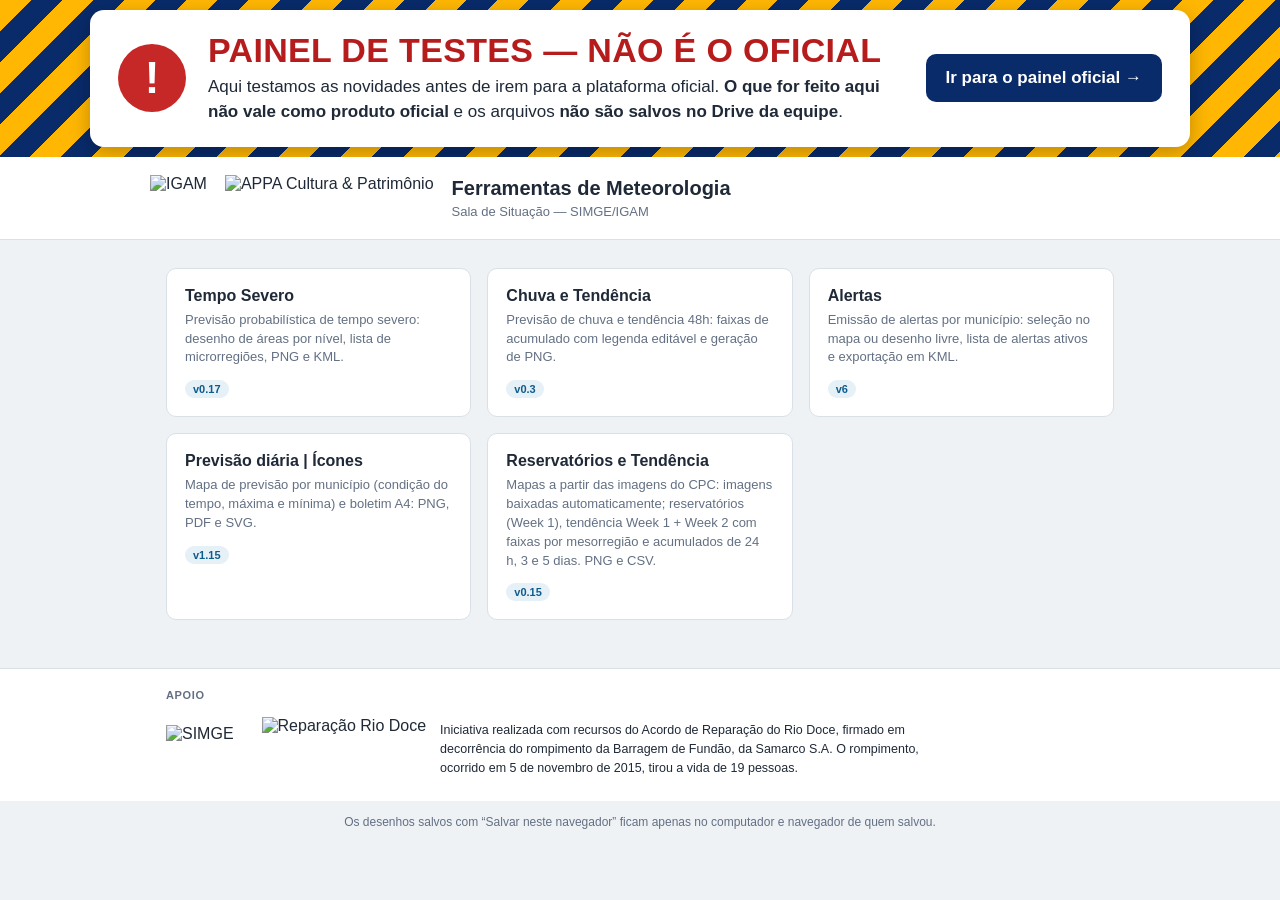
==== index.html @ 02627e4a "Painel de testes: aviso grande de que não é o painel oficial, com link para o oficial Co-Authored-By" ====
<!doctype html>
<html lang="pt-BR">
<head>
<meta charset="utf-8">
<meta name="viewport" content="width=device-width,initial-scale=1">
<title>[TESTES] Ferramentas de Meteorologia — SIMGE/IGAM</title>
<style>
:root{--azul:#0f5c8c;--texto:#1f2937;--suave:#637083;--borda:#d9e0e7;--fundo:#eef2f5}
*{box-sizing:border-box}
body{margin:0;font-family:Arial,Helvetica,sans-serif;color:var(--texto);background:var(--fundo)}
header{background:#fff;border-bottom:1px solid var(--borda)}
.wrap{max-width:980px;margin:0 auto;padding:0 16px}
.top{display:flex;align-items:center;gap:18px;padding:18px 0;flex-wrap:wrap}
.top img{height:46px;object-fit:contain}
.top h1{font-size:20px;margin:0}
.top p{margin:4px 0 0;font-size:13px;color:var(--suave)}
main.wrap{padding:28px 16px 40px}
.grid{display:grid;grid-template-columns:repeat(auto-fit,minmax(260px,1fr));gap:16px}
.card{display:block;background:#fff;border:1px solid var(--borda);border-radius:10px;padding:18px;text-decoration:none;color:inherit;transition:box-shadow .15s,border-color .15s}
a.card:hover{border-color:var(--azul);box-shadow:0 2px 10px #0f5c8c22}
.card h2{font-size:16px;margin:0 0 6px}
.card p{font-size:13px;line-height:1.45;color:var(--suave);margin:0 0 12px}
.tag{display:inline-block;font-size:11px;font-weight:700;padding:3px 8px;border-radius:99px;background:#e6f0f7;color:var(--azul)}
.card.off{opacity:.6}
.card.off .tag{background:#eee;color:#666}
.apoio{background:#fff;border-top:1px solid var(--borda);margin-top:8px}
.apoio .wrap{display:flex;align-items:center;gap:28px;padding:20px 16px;flex-wrap:wrap}
.apoio .rotulo{font-size:11px;font-weight:700;letter-spacing:.06em;text-transform:uppercase;color:var(--suave);width:100%;margin-bottom:-12px}
.apoio img.appa{height:48px}
.rio{display:flex;align-items:center;gap:14px;flex:1;min-width:280px}
.rio img{height:64px;flex:none}
.rio p{margin:0;font-size:12.5px;line-height:1.5;color:var(--texto);max-width:520px}
footer{font-size:12px;color:var(--suave);text-align:center;padding:14px 16px 24px}

/* aviso: painel de testes */
.teste{background:repeating-linear-gradient(135deg,#ffb703 0 22px,#092b6a 22px 44px);padding:10px 0}
.teste .caixa{max-width:1100px;margin:0 auto;background:#fff;border-radius:14px;padding:22px 28px;display:flex;gap:22px;align-items:center;flex-wrap:wrap;box-shadow:0 6px 20px rgba(0,0,0,.25)}
.teste .ic{flex:none;width:68px;height:68px;border-radius:50%;background:#c62828;color:#fff;display:grid;place-items:center;font:900 44px/1 Arial,sans-serif}
.teste .tx{flex:1;min-width:260px}
.teste h2{margin:0 0 6px;font-size:34px;line-height:1.1;color:#b71c1c;letter-spacing:.01em;text-transform:uppercase}
.teste p{margin:0;font-size:17px;line-height:1.45;color:#1f2937}
.teste a.oficial{flex:none;display:inline-block;background:#092b6a;color:#fff;text-decoration:none;font-weight:700;font-size:17px;padding:14px 20px;border-radius:10px}
.teste a.oficial:hover{background:#0f5c8c}
@media (max-width:640px){.teste h2{font-size:26px}.teste .caixa{padding:18px}}
</style>
</head>
<body>
<div class="teste" role="alert"><div class="caixa">
  <div class="ic" aria-hidden="true">!</div>
  <div class="tx">
    <h2>Painel de TESTES — não é o oficial</h2>
    <p>Aqui testamos as novidades antes de irem para a plataforma oficial. <b>O que for feito aqui não vale como produto oficial</b> e os arquivos <b>não são salvos no Drive da equipe</b>.</p>
  </div>
  <a class="oficial" href="https://sala-situacao-igam.github.io/ferramentas-meteorologia/">Ir para o painel oficial →</a>
</div></div>
<header><div class="wrap top">
  <img src="assets/logo_igam.png" alt="IGAM">
  <img src="assets/logo_appa.png" alt="APPA Cultura &amp; Patrimônio">
  <div><h1>Ferramentas de Meteorologia</h1><p>Sala de Situação — SIMGE/IGAM</p></div>
</div></header>
<main class="wrap"><div class="grid">
  <a class="card" href="tempo-severo/plataforma.html">
    <h2>Tempo Severo</h2>
    <p>Previsão probabilística de tempo severo: desenho de áreas por nível, lista de microrregiões, PNG e KML.</p>
    <span class="tag">v0.17</span>
  </a>
  <a class="card" href="chuva/plataforma.html">
    <h2>Chuva e Tendência</h2>
    <p>Previsão de chuva e tendência 48h: faixas de acumulado com legenda editável e geração de PNG.</p>
    <span class="tag">v0.3</span>
  </a>
  <a class="card" href="alertas/plataforma.html">
    <h2>Alertas</h2>
    <p>Emissão de alertas por município: seleção no mapa ou desenho livre, lista de alertas ativos e exportação em KML.</p>
    <span class="tag">v6</span>
  </a>
  <a class="card" href="previsao/">
    <h2>Previsão diária | Ícones </h2>
    <p>Mapa de previsão por município (condição do tempo, máxima e mínima) e boletim A4: PNG, PDF e SVG.</p>
    <span class="tag">v1.15</span>
  </a>
  <a class="card" href="reservatorios/">
    <h2>Reservatórios e Tendência</h2>
    <p>Mapas a partir das imagens do CPC: imagens baixadas automaticamente; reservatórios (Week 1), tendência Week 1 + Week 2 com faixas por mesorregião e acumulados de 24 h, 3 e 5 dias. PNG e CSV.</p>
    <span class="tag">v0.15</span>
  </a>
</div></main>
<section class="apoio"><div class="wrap">
  <div class="rotulo">Apoio</div>
  <img class="appa" src="assets/logo_simge.png" alt="SIMGE">
  <div class="rio">
    <img src="assets/logo_reparacao_rio_doce.png" alt="Reparação Rio Doce">
    <p>Iniciativa realizada com recursos do Acordo de Reparação do Rio Doce, firmado em decorrência do rompimento da Barragem de Fundão, da Samarco S.A. O rompimento, ocorrido em 5 de novembro de 2015, tirou a vida de 19 pessoas.</p>
  </div>
</div></section>
<footer>Os desenhos salvos com “Salvar neste navegador” ficam apenas no computador e navegador de quem salvou.</footer>
</body>
</html>
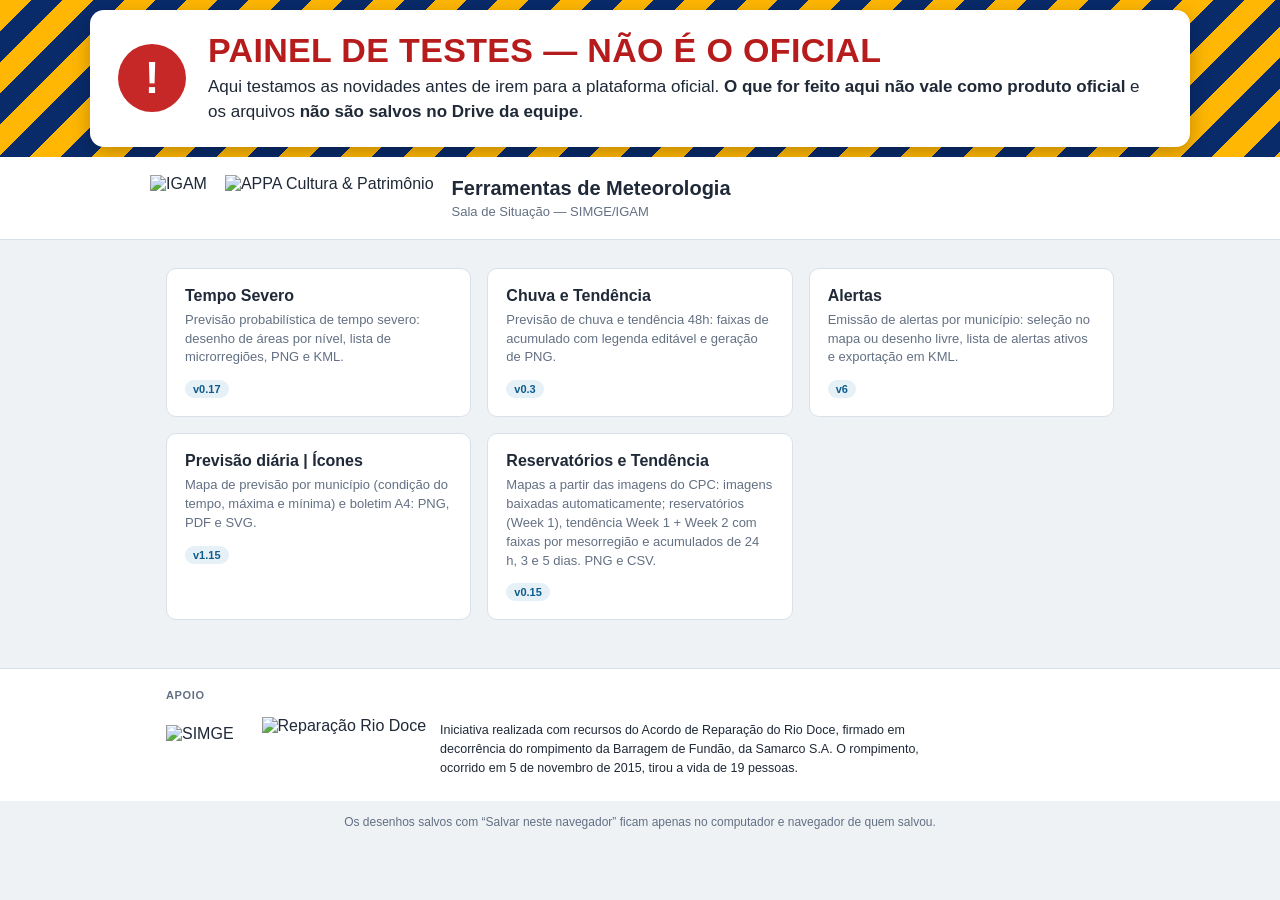
==== commit a28ec7e6: "Painel de testes: tira o botão para o painel oficial Co-Authored-By: Claude Opus 5.5 <noreply@anthro" ====
--- a/index.html
+++ b/index.html
@@ -39,8 +39,6 @@
 .teste .tx{flex:1;min-width:260px}
 .teste h2{margin:0 0 6px;font-size:34px;line-height:1.1;color:#b71c1c;letter-spacing:.01em;text-transform:uppercase}
 .teste p{margin:0;font-size:17px;line-height:1.45;color:#1f2937}
-.teste a.oficial{flex:none;display:inline-block;background:#092b6a;color:#fff;text-decoration:none;font-weight:700;font-size:17px;padding:14px 20px;border-radius:10px}
-.teste a.oficial:hover{background:#0f5c8c}
 @media (max-width:640px){.teste h2{font-size:26px}.teste .caixa{padding:18px}}
 </style>
 </head>
@@ -51,7 +49,6 @@
     <h2>Painel de TESTES — não é o oficial</h2>
     <p>Aqui testamos as novidades antes de irem para a plataforma oficial. <b>O que for feito aqui não vale como produto oficial</b> e os arquivos <b>não são salvos no Drive da equipe</b>.</p>
   </div>
-  <a class="oficial" href="https://sala-situacao-igam.github.io/ferramentas-meteorologia/">Ir para o painel oficial →</a>
 </div></div>
 <header><div class="wrap top">
   <img src="assets/logo_igam.png" alt="IGAM">
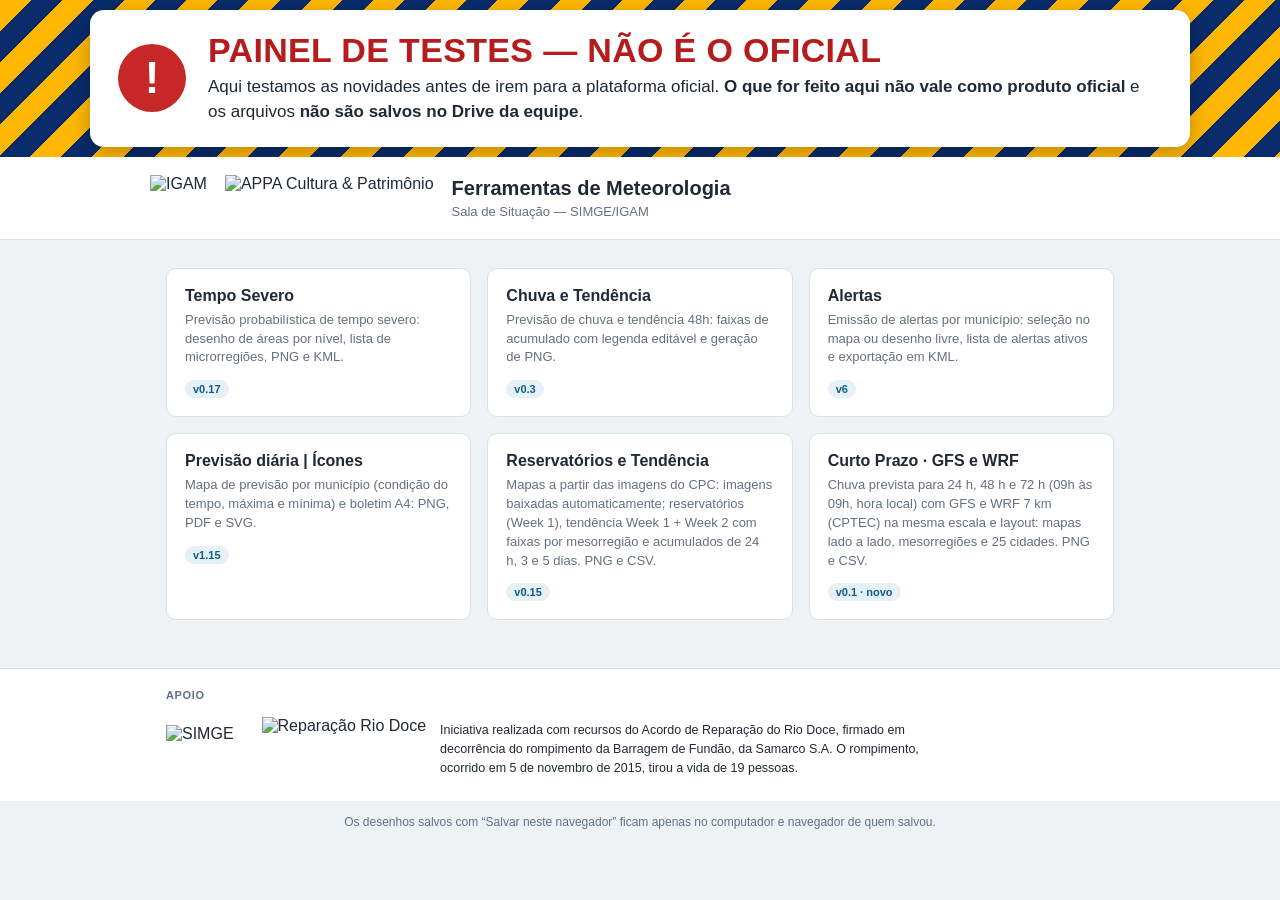
==== commit 171c0158: "Curto Prazo v0.1: página nova com GFS | WRF | Comparar (24/48/72 h), mesorregiões e 25 cidades Ferra" ====
--- a/index.html
+++ b/index.html
@@ -71,15 +71,20 @@
     <p>Emissão de alertas por município: seleção no mapa ou desenho livre, lista de alertas ativos e exportação em KML.</p>
     <span class="tag">v6</span>
   </a>
-  <a class="card" href="previsao/">
+  <a class="card" href="previsao/plataforma.html">
     <h2>Previsão diária | Ícones </h2>
     <p>Mapa de previsão por município (condição do tempo, máxima e mínima) e boletim A4: PNG, PDF e SVG.</p>
     <span class="tag">v1.15</span>
   </a>
-  <a class="card" href="reservatorios/">
+  <a class="card" href="reservatorios/plataforma.html">
     <h2>Reservatórios e Tendência</h2>
     <p>Mapas a partir das imagens do CPC: imagens baixadas automaticamente; reservatórios (Week 1), tendência Week 1 + Week 2 com faixas por mesorregião e acumulados de 24 h, 3 e 5 dias. PNG e CSV.</p>
     <span class="tag">v0.15</span>
+  </a>
+  <a class="card" href="curto-prazo/plataforma.html">
+    <h2>Curto Prazo · GFS e WRF</h2>
+    <p>Chuva prevista para 24 h, 48 h e 72 h (09h às 09h, hora local) com GFS e WRF 7 km (CPTEC) na mesma escala e layout: mapas lado a lado, mesorregiões e 25 cidades. PNG e CSV.</p>
+    <span class="tag">v0.1 · novo</span>
   </a>
 </div></main>
 <section class="apoio"><div class="wrap">
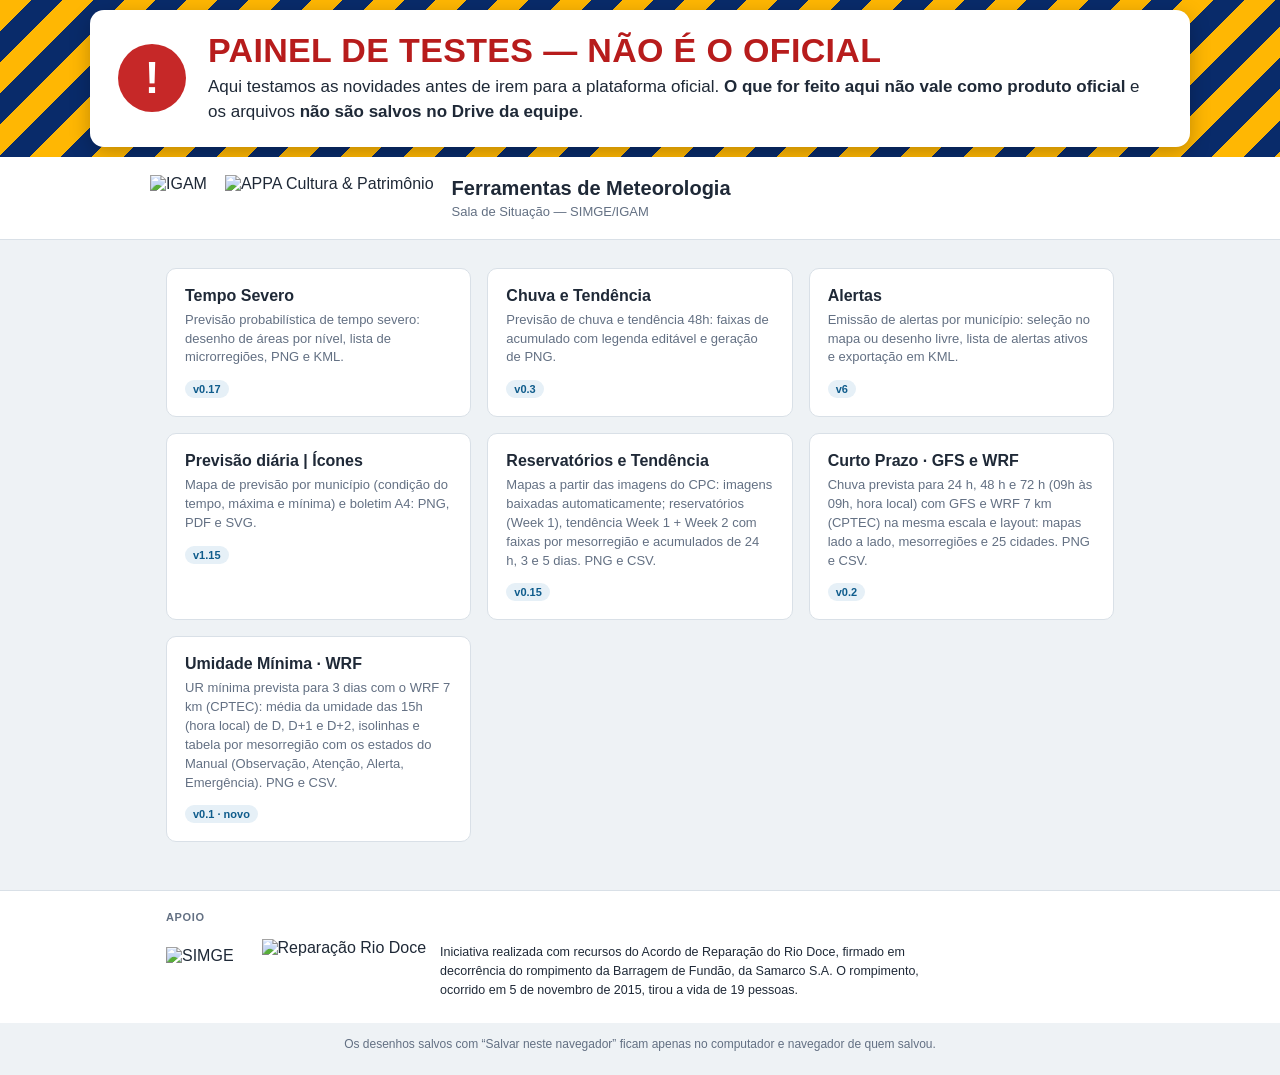
==== commit 8844e4ea: "Umidade Mínima v0.1: ferramenta nova (UR do WRF 7 km às 15h, média de D a D+2) - scripts/baixar_umid" ====
--- a/index.html
+++ b/index.html
@@ -84,6 +84,11 @@
   <a class="card" href="curto-prazo/plataforma.html">
     <h2>Curto Prazo · GFS e WRF</h2>
     <p>Chuva prevista para 24 h, 48 h e 72 h (09h às 09h, hora local) com GFS e WRF 7 km (CPTEC) na mesma escala e layout: mapas lado a lado, mesorregiões e 25 cidades. PNG e CSV.</p>
+    <span class="tag">v0.2</span>
+  </a>
+  <a class="card" href="umidade-minima/plataforma.html">
+    <h2>Umidade Mínima · WRF</h2>
+    <p>UR mínima prevista para 3 dias com o WRF 7 km (CPTEC): média da umidade das 15h (hora local) de D, D+1 e D+2, isolinhas e tabela por mesorregião com os estados do Manual (Observação, Atenção, Alerta, Emergência). PNG e CSV.</p>
     <span class="tag">v0.1 · novo</span>
   </a>
 </div></main>
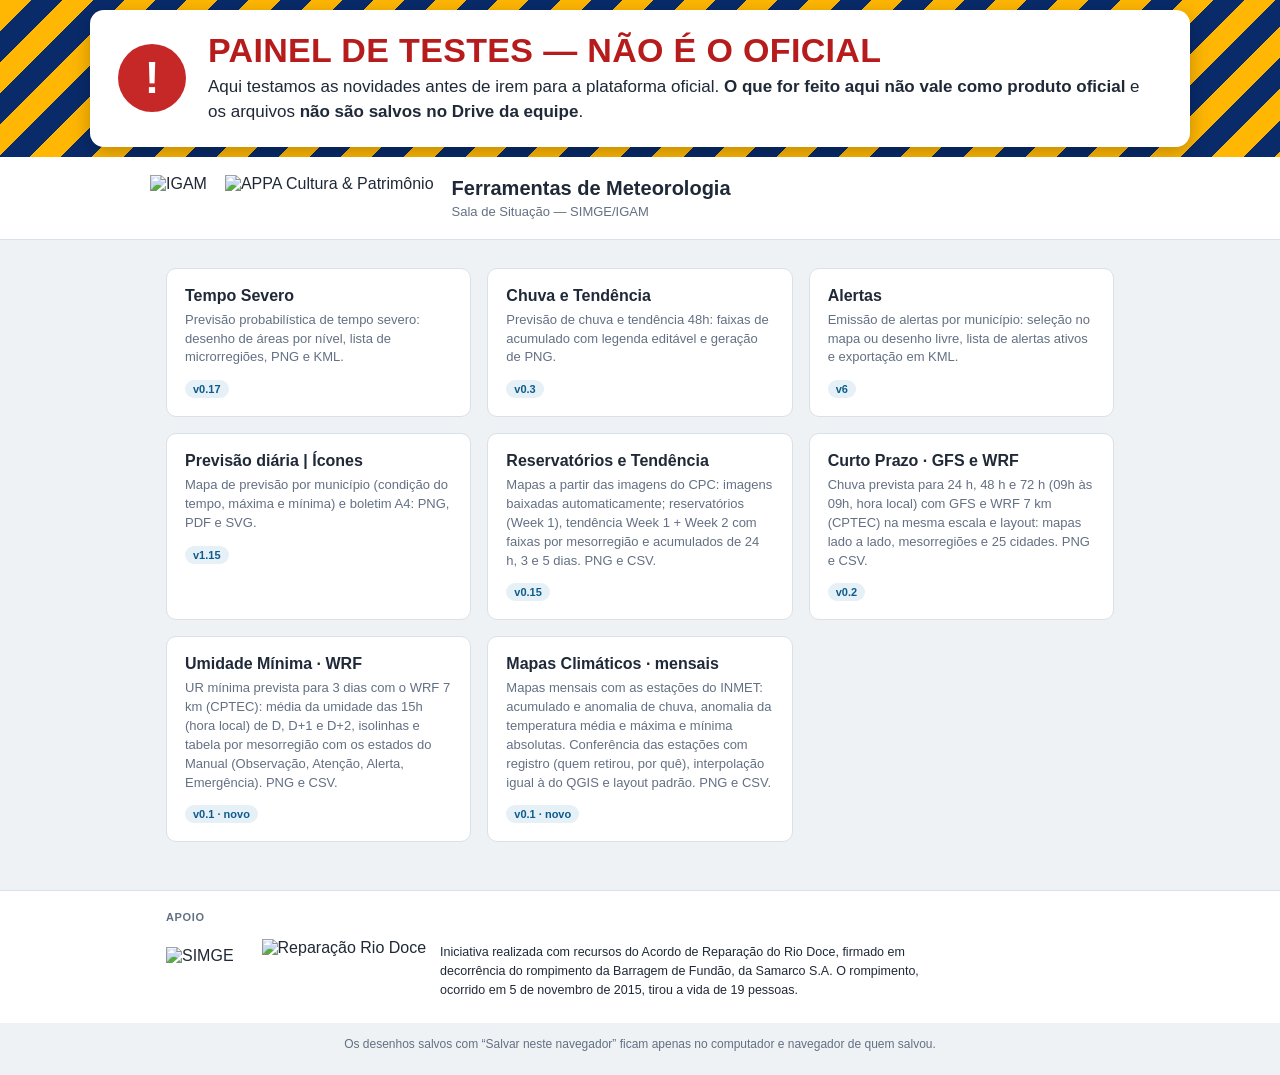
==== commit 14313062: "Mapas Climáticos v0.1 (ferramenta nova, só no teste): TXT do mês, conferência das estações com regis" ====
--- a/index.html
+++ b/index.html
@@ -91,6 +91,11 @@
     <p>UR mínima prevista para 3 dias com o WRF 7 km (CPTEC): média da umidade das 15h (hora local) de D, D+1 e D+2, isolinhas e tabela por mesorregião com os estados do Manual (Observação, Atenção, Alerta, Emergência). PNG e CSV.</p>
     <span class="tag">v0.1 · novo</span>
   </a>
+  <a class="card" href="mapas-climaticos/plataforma.html">
+    <h2>Mapas Climáticos · mensais</h2>
+    <p>Mapas mensais com as estações do INMET: acumulado e anomalia de chuva, anomalia da temperatura média e máxima e mínima absolutas. Conferência das estações com registro (quem retirou, por quê), interpolação igual à do QGIS e layout padrão. PNG e CSV.</p>
+    <span class="tag">v0.1 · novo</span>
+  </a>
 </div></main>
 <section class="apoio"><div class="wrap">
   <div class="rotulo">Apoio</div>
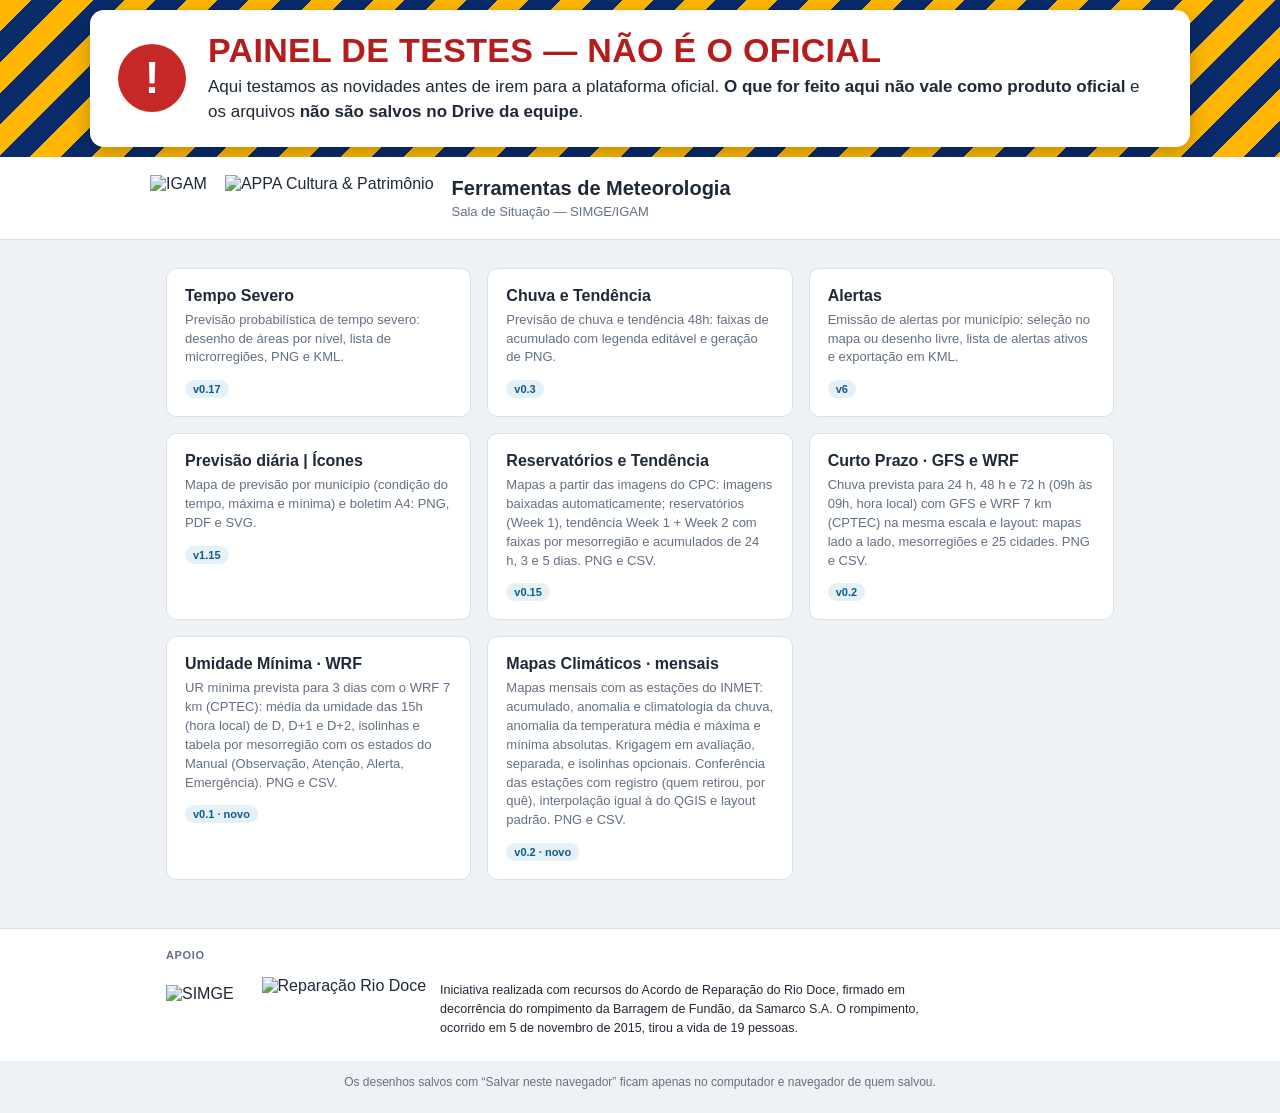
==== commit 0ba433c3: "Mapas Climáticos v0.2: Climatologia de Precipitação; krigagem como método separado (em avaliação); i" ====
--- a/index.html
+++ b/index.html
@@ -93,8 +93,8 @@
   </a>
   <a class="card" href="mapas-climaticos/plataforma.html">
     <h2>Mapas Climáticos · mensais</h2>
-    <p>Mapas mensais com as estações do INMET: acumulado e anomalia de chuva, anomalia da temperatura média e máxima e mínima absolutas. Conferência das estações com registro (quem retirou, por quê), interpolação igual à do QGIS e layout padrão. PNG e CSV.</p>
-    <span class="tag">v0.1 · novo</span>
+    <p>Mapas mensais com as estações do INMET: acumulado, anomalia e climatologia da chuva, anomalia da temperatura média e máxima e mínima absolutas. Krigagem em avaliação, separada, e isolinhas opcionais. Conferência das estações com registro (quem retirou, por quê), interpolação igual à do QGIS e layout padrão. PNG e CSV.</p>
+    <span class="tag">v0.2 · novo</span>
   </a>
 </div></main>
 <section class="apoio"><div class="wrap">
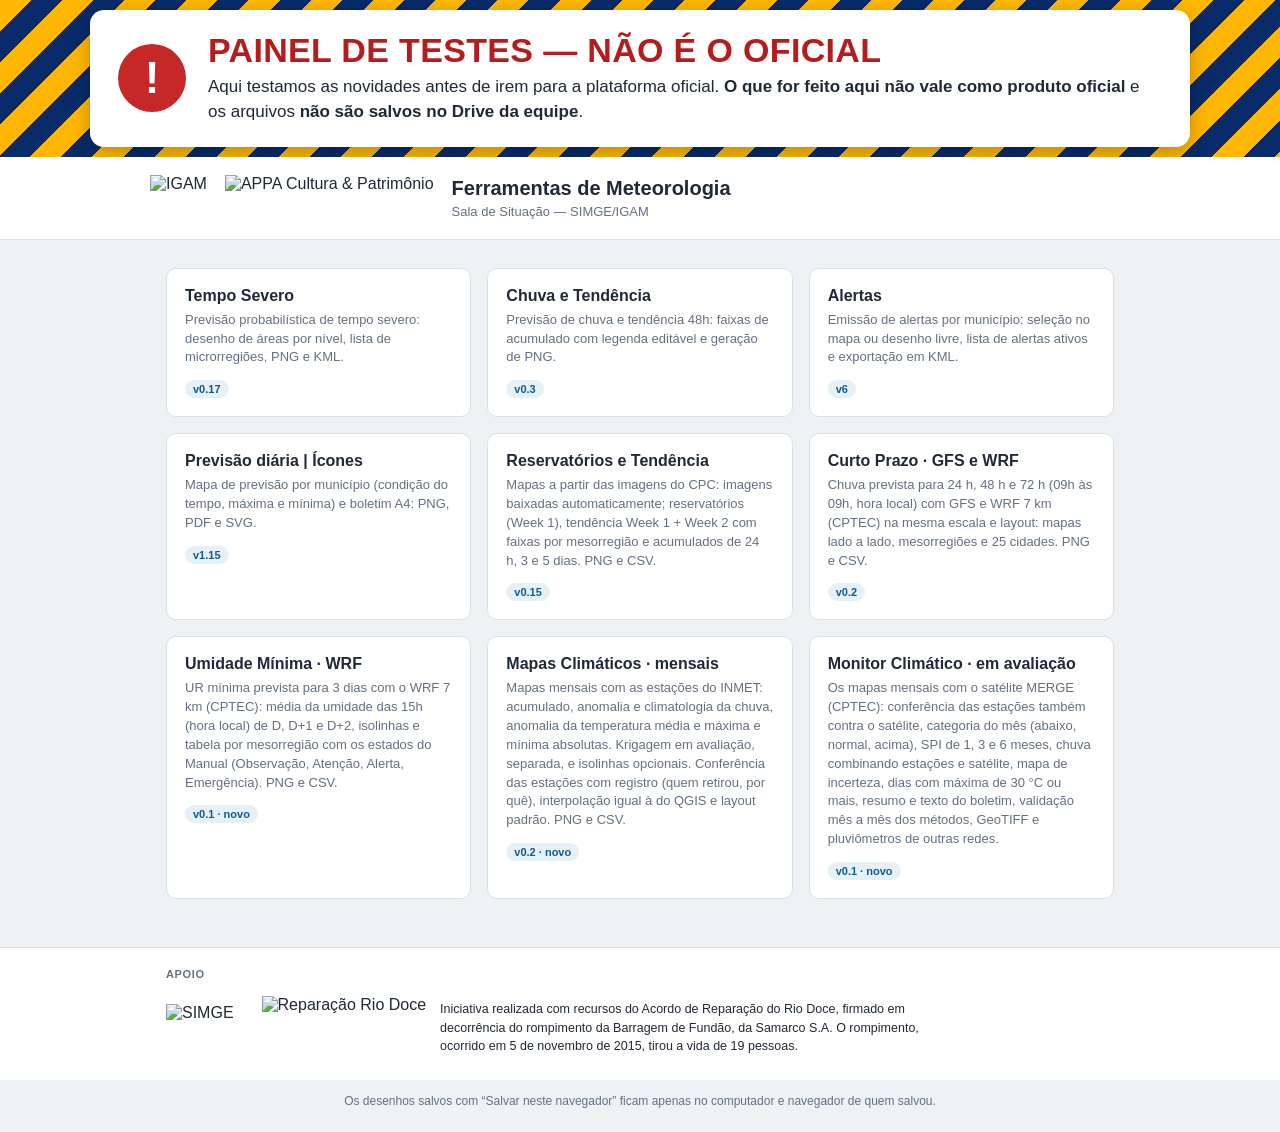
==== commit 3bc291b3: "Monitor Climático v0.1: ferramenta nova no painel (MERGE, categorias, SPI, estações + satélite, ince" ====
--- a/index.html
+++ b/index.html
@@ -96,6 +96,11 @@
     <p>Mapas mensais com as estações do INMET: acumulado, anomalia e climatologia da chuva, anomalia da temperatura média e máxima e mínima absolutas. Krigagem em avaliação, separada, e isolinhas opcionais. Conferência das estações com registro (quem retirou, por quê), interpolação igual à do QGIS e layout padrão. PNG e CSV.</p>
     <span class="tag">v0.2 · novo</span>
   </a>
+  <a class="card" href="monitor-climatico/plataforma.html">
+    <h2>Monitor Climático · em avaliação</h2>
+    <p>Os mapas mensais com o satélite MERGE (CPTEC): conferência das estações também contra o satélite, categoria do mês (abaixo, normal, acima), SPI de 1, 3 e 6 meses, chuva combinando estações e satélite, mapa de incerteza, dias com máxima de 30 °C ou mais, resumo e texto do boletim, validação mês a mês dos métodos, GeoTIFF e pluviômetros de outras redes.</p>
+    <span class="tag">v0.1 · novo</span>
+  </a>
 </div></main>
 <section class="apoio"><div class="wrap">
   <div class="rotulo">Apoio</div>
